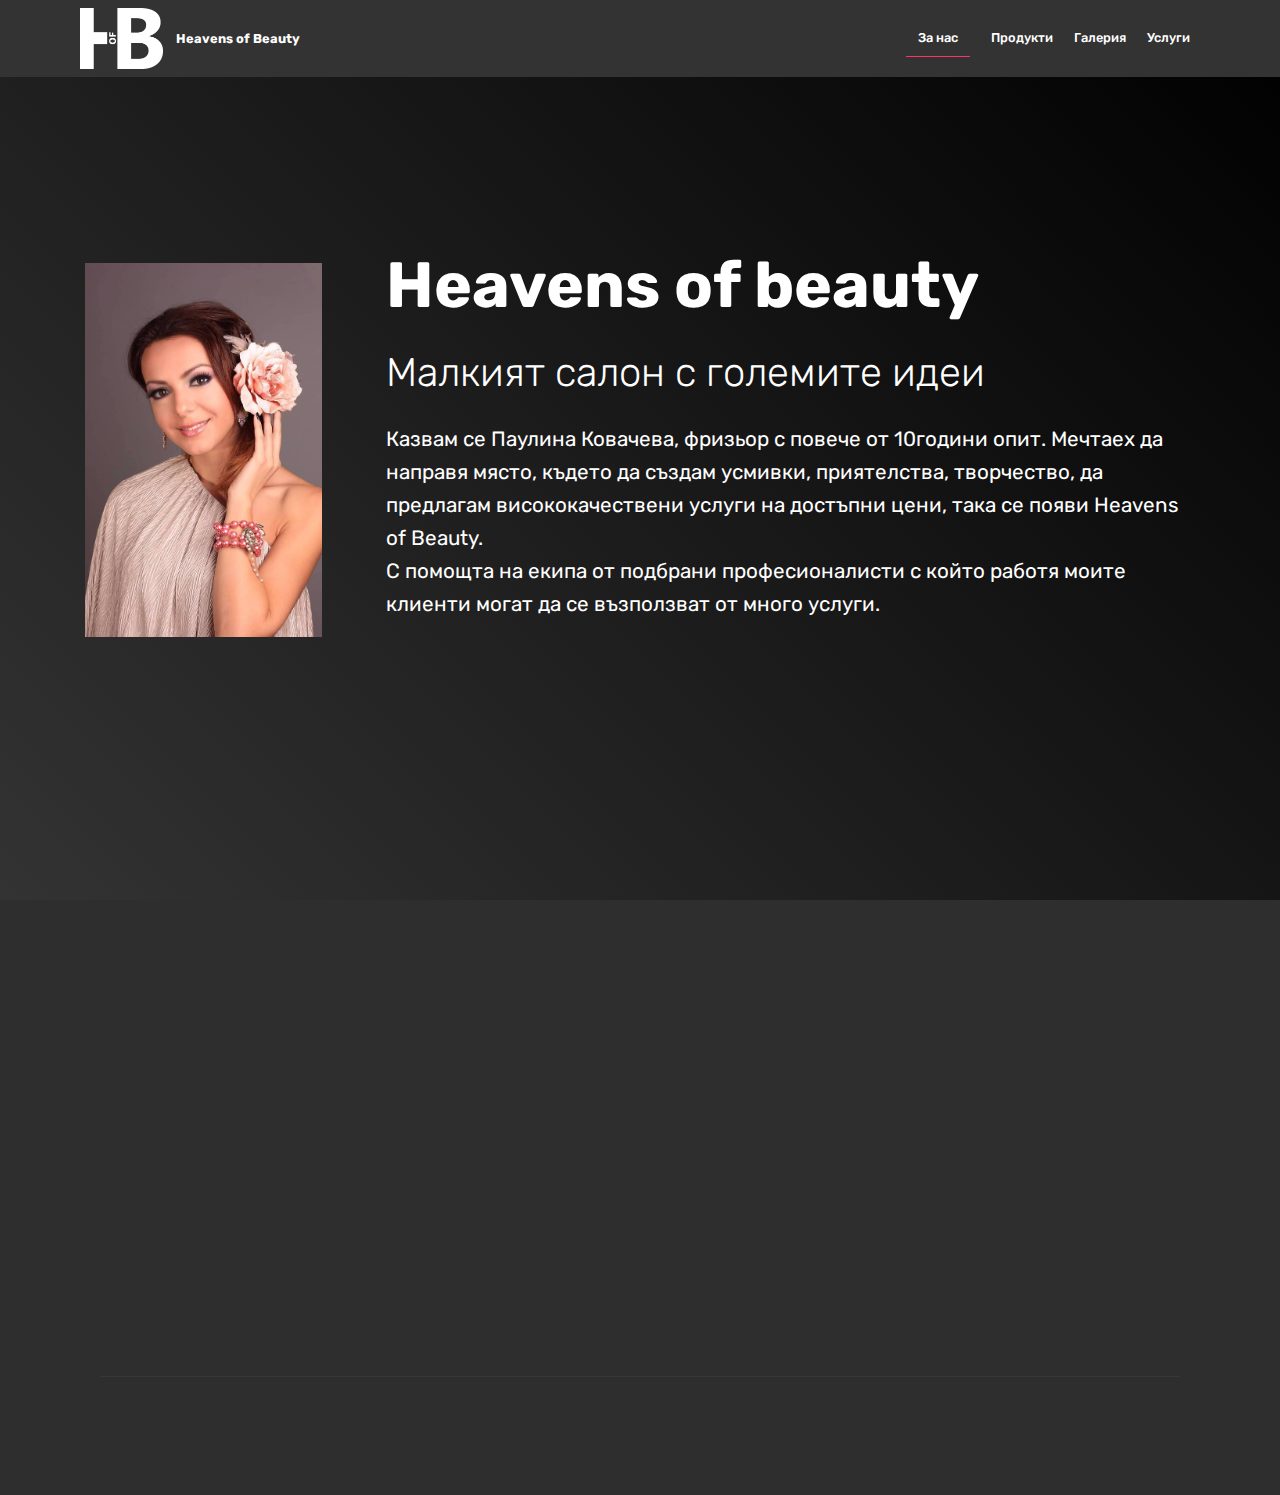
==== about.html @ b531a432 "init commit" ====
<!DOCTYPE html>
<html>

<head>
    <meta charset="UTF-8">
    <meta http-equiv="X-UA-Compatible" content="IE=edge">
    <meta name="generator">
    <meta name="viewport" content="width=device-width, initial-scale=1, minimum-scale=1">
    <link rel="shortcut icon" href="assets/images/heavensofbeautylogo2-166x121.png" type="image/x-icon">
    <meta name="description" content="">
    <title>About</title>
    <link rel="stylesheet" href="assets/web/assets/mobirise-icons/mobirise-icons.css">
    <link rel="stylesheet" href="assets/tether/tether.min.css">
    <link rel="stylesheet" href="assets/bootstrap/css/bootstrap.min.css">
    <link rel="stylesheet" href="assets/bootstrap/css/bootstrap-grid.min.css">
    <link rel="stylesheet" href="assets/bootstrap/css/bootstrap-reboot.min.css">
    <link rel="stylesheet" href="assets/socicon/css/styles.css">
    <link rel="stylesheet" href="assets/animatecss/animate.min.css">
    <link rel="stylesheet" href="assets/dropdown/css/style.css">
    <link rel="stylesheet" href="assets/theme/css/style.css">
    <link rel="stylesheet" href="assets/mobirise/css/mbr-additional.css" type="text/css">
    <script async src="https://www.googletagmanager.com/gtag/js?id=UA-112421525-2"></script>
    <script>
        window.dataLayer = window.dataLayer || [];
        function gtag() { dataLayer.push(arguments); }
        gtag('js', new Date());

        gtag('config', 'UA-112421525-2');
    </script>
</head>

<body>
    <section class="menu cid-qDr8Cx358A" once="menu" id="menu1-18">
        <nav
            class="navbar navbar-expand beta-menu navbar-dropdown align-items-center navbar-fixed-top navbar-toggleable-sm">
            <button class="navbar-toggler navbar-toggler-right" type="button" data-toggle="collapse"
                data-target="#navbarSupportedContent" aria-controls="navbarSupportedContent" aria-expanded="false"
                aria-label="Toggle navigation">
                <div class="hamburger">
                    <span></span>
                    <span></span>
                    <span></span>
                    <span></span>
                </div>
            </button>
            <div class="menu-logo">
                <div class="navbar-brand">
                    <span class="navbar-logo">
                        <a href="index.html">
                            <img src="assets/images/heavensofbeautylogo2-166x121.png" alt="Heavens of beauty LOGO"
                                title="Heavens of Beauty" style="height: 3.8rem;">
                        </a>
                    </span>
                    <span class="navbar-caption-wrap"><a class="navbar-caption text-white display-4"
                            href="index.html">Heavens of Beauty</a></span>
                </div>
            </div>
            <div class="collapse navbar-collapse" id="navbarSupportedContent">
                <ul class="navbar-nav nav-dropdown nav-right" data-app-modern-menu="true">
                    <li class="nav-item"><a class="nav-link link text-white display-4" href="about.html">За нас</a></li>
                    <li class="nav-item">
                        <a class="nav-link link text-white display-4" href="products.html">Продукти</a>
                    </li>
                    <li class="nav-item"><a class="nav-link link text-white display-4" href="gallery.html">Галерия</a>
                    </li>
                    <li class="nav-item"><a class="nav-link link text-white display-4" href="services.html">
                            Услуги</a></li>
                </ul>

            </div>
        </nav>
    </section>

    <section class="engine"></section>
    <section class="header3 cid-qKqOfe7Iew mbr-fullscreen" id="header3-1j">
        <div class="container">
            <div class="media-container-row">
                <div class="mbr-figure" style="width: 35%;">
                    <img src="assets/images/25592000-10210788479854953-861938571947743022-n-640x960.jpg" alt="Poly"
                        title="Poly">
                </div>

                <div class="media-content">
                    <h1 class="mbr-section-title mbr-white pb-3 mbr-fonts-style display-1" style="float: left;"><strong>Heavens of
                            beauty</strong></h1>
                    <h3 class="mbr-section-subtitle align-left mbr-white mbr-light pb-3 mbr-fonts-style display-2" style="float: left;">
                        Малкият салон с големите идеи</h3>
                    <div class="mbr-section-text mbr-white pb-3 " style="float: left;">
                        <p class="mbr-text mbr-fonts-style display-5">Казвам се Паулина Ковачева, фризьор с повече от
                            10години опит. Мечтаех да направя място, където да
                            създам усмивки, приятелства, творчество, да предлагам висококачествени услуги на достъпни
                            цени,
                            така се появи Heavens of Beauty. <br>С помощта на екипа от подбрани професионалисти с който
                            работя
                            моите клиенти могат да се възползват от много услуги.</p>
                    </div>
                </div>
            </div>
        </div>
    </section>

    <section class="cid-qLe5Yvnzd5" id="footer2-1w">
        <div class="container">
            <div class="media-container-row content mbr-white">
                <div class="col-12 col-md-3 mbr-fonts-style display-7">
                    <div class="mb-3 img-logo">
                        <a href="index.html">
                            <img src="assets/images/heavensofbeautylogo2-264x193.png" alt="Heavens of beauty LOGO"
                                title="">
                        </a>
                    </div>
                    <p class="mbr-text" style="padding-top: 13px"><a href="index.html" class="text-white">Heavens of
                            Beauty</a><br>
                        <a href="about.html" class="text-white">За нас </a>
                        <br><a href="services.html" class="text-white">Услуги
                        </a><br><a href="products.html" class="text-white">Продукти</a><br></p>
                </div>
                <div class="col-12 col-md-3 mbr-fonts-style display-7">
                    <p class="mbr-text">Адрес
                        <br>
                        <br>бул. Овча Купел 27
                        <br>1618 София
                        <br>България
                        <br><br>Контакти
                        <br> 088 474 4593 - маникюр
                        <br>088 600 1909 - фризьор<br><br></p>
                </div>
                <div class="col-12 col-md-6">
                    <div class="google-map">
                        <iframe frameborder="0" style="border:0"
                            src="https://www.google.com/maps/embed/v1/place?key=AIzaSyA0Dx_boXQiwvdz8sJHoYeZNVTdoWONYkU&amp;q=place_id:EkfQsdGD0LsuIOKAntCe0LLRh9CwINC60YPQv9C10LvigJwgMjcsIDE2MTgg0KHQvtGE0LjRjywg0JHRitC70LPQsNGA0LjRjw"
                            allowfullscreen=""></iframe>
                    </div>
                </div>
            </div>
            <div class="footer-lower">
                <div class="media-container-row">
                    <div class="col-sm-12">
                        <hr>
                    </div>
                </div>
                <div class="media-container-row mbr-white">
                    <div class="col-sm-6 copyright">
                        <p class="mbr-text mbr-fonts-style display-7">© Copyright 2018 Heavens of Beauty - Всички права
                            запазени</p>
                    </div>
                    <div class="col-md-6">
                        <div class="social-list align-right">
                            <div class="soc-item">
                                <a href="https://www.facebook.com/Heavens-of-beauty-296282574215338/" target="_blank">
                                    <span class="mbr-iconfont mbr-iconfont-social socicon-facebook socicon"></span>
                                </a>
                            </div>
                        </div>
                    </div>
                </div>
            </div>
        </div>
    </section>

    <script src="assets/web/assets/jquery/jquery.min.js"></script>
    <!-- <script src="assets/popper/popper.min.js"></script>
    <script src="assets/tether/tether.min.js"></script> -->
    <script src="assets/bootstrap/js/bootstrap.min.js"></script>
    <!-- <script src="assets/smoothscroll/smooth-scroll.js"></script> -->
    <script src="assets/touchswipe/jquery.touch-swipe.min.js"></script>
    <!-- <script src="assets/viewportchecker/jquery.viewportchecker.js"></script> -->
    <!-- <script src="assets/dropdown/js/script.min.js"></script> -->
    <script src="assets/theme/js/script.js"></script>

    <div id="scrollToTop" class="scrollToTop mbr-arrow-up"><a style="text-align: center;"><i></i></a></div>
    <input name="animation" type="hidden">
</body>

</html>
---- assets/web/assets/mobirise-icons/mobirise-icons.css ----
@font-face {
  font-family: 'MobiriseIcons';
  src:  url('mobirise-icons.eot?spat4u');
  src:  url('mobirise-icons.eot?spat4u#iefix') format('embedded-opentype'),
    url('mobirise-icons.ttf?spat4u') format('truetype'),
    url('mobirise-icons.woff?spat4u') format('woff'),
    url('mobirise-icons.svg?spat4u#MobiriseIcons') format('svg');
  font-weight: normal;
  font-style: normal;
}

[class^="mbri-"], [class*=" mbri-"] {
  /* use !important to prevent issues with browser extensions that change fonts */
  font-family: MobiriseIcons !important;
  speak: none;
  font-style: normal;
  font-weight: normal;
  font-variant: normal;
  text-transform: none;
  line-height: 1;

  /* Better Font Rendering =========== */
  -webkit-font-smoothing: antialiased;
  -moz-osx-font-smoothing: grayscale;
}

.mbri-add-submenu:before {
  content: "\e900";
}
.mbri-alert:before {
  content: "\e901";
}
.mbri-align-center:before {
  content: "\e902";
}
.mbri-align-justify:before {
  content: "\e903";
}
.mbri-align-left:before {
  content: "\e904";
}
.mbri-align-right:before {
  content: "\e905";
}
.mbri-android:before {
  content: "\e906";
}
.mbri-apple:before {
  content: "\e907";
}
.mbri-arrow-down:before {
  content: "\e908";
}
.mbri-arrow-next:before {
  content: "\e909";
}
.mbri-arrow-prev:before {
  content: "\e90a";
}
.mbri-arrow-up:before {
  content: "\e90b";
}
.mbri-bold:before {
  content: "\e90c";
}
.mbri-bookmark:before {
  content: "\e90d";
}
.mbri-bootstrap:before {
  content: "\e90e";
}
.mbri-briefcase:before {
  content: "\e90f";
}
.mbri-browse:before {
  content: "\e910";
}
.mbri-bulleted-list:before {
  content: "\e911";
}
.mbri-calendar:before {
  content: "\e912";
}
.mbri-camera:before {
  content: "\e913";
}
.mbri-cart-add:before {
  content: "\e914";
}
.mbri-cart-full:before {
  content: "\e915";
}
.mbri-cash:before {
  content: "\e916";
}
.mbri-change-style:before {
  content: "\e917";
}
.mbri-chat:before {
  content: "\e918";
}
.mbri-clock:before {
  content: "\e919";
}
.mbri-close:before {
  content: "\e91a";
}
.mbri-cloud:before {
  content: "\e91b";
}
.mbri-code:before {
  content: "\e91c";
}
.mbri-contact-form:before {
  content: "\e91d";
}
.mbri-credit-card:before {
  content: "\e91e";
}
.mbri-cursor-click:before {
  content: "\e91f";
}
.mbri-cust-feedback:before {
  content: "\e920";
}
.mbri-database:before {
  content: "\e921";
}
.mbri-delivery:before {
  content: "\e922";
}
.mbri-desktop:before {
  content: "\e923";
}
.mbri-devices:before {
  content: "\e924";
}
.mbri-down:before {
  content: "\e925";
}
.mbri-download:before {
  content: "\e989";
}
.mbri-drag-n-drop:before {
  content: "\e927";
}
.mbri-drag-n-drop2:before {
  content: "\e928";
}
.mbri-edit:before {
  content: "\e929";
}
.mbri-edit2:before {
  content: "\e92a";
}
.mbri-error:before {
  content: "\e92b";
}
.mbri-extension:before {
  content: "\e92c";
}
.mbri-features:before {
  content: "\e92d";
}
.mbri-file:before {
  content: "\e92e";
}
.mbri-flag:before {
  content: "\e92f";
}
.mbri-folder:before {
  content: "\e930";
}
.mbri-gift:before {
  content: "\e931";
}
.mbri-github:before {
  content: "\e932";
}
.mbri-globe:before {
  content: "\e933";
}
.mbri-globe-2:before {
  content: "\e934";
}
.mbri-growing-chart:before {
  content: "\e935";
}
.mbri-hearth:before {
  content: "\e936";
}
.mbri-help:before {
  content: "\e937";
}
.mbri-home:before {
  content: "\e938";
}
.mbri-hot-cup:before {
  content: "\e939";
}
.mbri-idea:before {
  content: "\e93a";
}
.mbri-image-gallery:before {
  content: "\e93b";
}
.mbri-image-slider:before {
  content: "\e93c";
}
.mbri-info:before {
  content: "\e93d";
}
.mbri-italic:before {
  content: "\e93e";
}
.mbri-key:before {
  content: "\e93f";
}
.mbri-laptop:before {
  content: "\e940";
}
.mbri-layers:before {
  content: "\e941";
}
.mbri-left-right:before {
  content: "\e942";
}
.mbri-left:before {
  content: "\e943";
}
.mbri-letter:before {
  content: "\e944";
}
.mbri-like:before {
  content: "\e945";
}
.mbri-link:before {
  content: "\e946";
}
.mbri-lock:before {
  content: "\e947";
}
.mbri-login:before {
  content: "\e948";
}
.mbri-logout:before {
  content: "\e949";
}
.mbri-magic-stick:before {
  content: "\e94a";
}
.mbri-map-pin:before {
  content: "\e94b";
}
.mbri-menu:before {
  content: "\e94c";
}
.mbri-mobile:before {
  content: "\e94d";
}
.mbri-mobile2:before {
  content: "\e94e";
}
.mbri-mobirise:before {
  content: "\e94f";
}
.mbri-more-horizontal:before {
  content: "\e950";
}
.mbri-more-vertical:before {
  content: "\e951";
}
.mbri-music:before {
  content: "\e952";
}
.mbri-new-file:before {
  content: "\e953";
}
.mbri-numbered-list:before {
  content: "\e954";
}
.mbri-opened-folder:before {
  content: "\e955";
}
.mbri-pages:before {
  content: "\e956";
}
.mbri-paper-plane:before {
  content: "\e957";
}
.mbri-paperclip:before {
  content: "\e958";
}
.mbri-photo:before {
  content: "\e959";
}
.mbri-photos:before {
  content: "\e95a";
}
.mbri-pin:before {
  content: "\e95b";
}
.mbri-play:before {
  content: "\e95c";
}
.mbri-plus:before {
  content: "\e95d";
}
.mbri-preview:before {
  content: "\e95e";
}
.mbri-print:before {
  content: "\e95f";
}
.mbri-protect:before {
  content: "\e960";
}
.mbri-question:before {
  content: "\e961";
}
.mbri-quote-left:before {
  content: "\e962";
}
.mbri-quote-right:before {
  content: "\e963";
}
.mbri-refresh:before {
  content: "\e964";
}
.mbri-responsive:before {
  content: "\e965";
}
.mbri-right:before {
  content: "\e966";
}
.mbri-rocket:before {
  content: "\e967";
}
.mbri-sad-face:before {
  content: "\e968";
}
.mbri-sale:before {
  content: "\e969";
}
.mbri-save:before {
  content: "\e96a";
}
.mbri-search:before {
  content: "\e96b";
}
.mbri-setting:before {
  content: "\e96c";
}
.mbri-setting2:before {
  content: "\e96d";
}
.mbri-setting3:before {
  content: "\e96e";
}
.mbri-share:before {
  content: "\e96f";
}
.mbri-shopping-bag:before {
  content: "\e970";
}
.mbri-shopping-basket:before {
  content: "\e971";
}
.mbri-shopping-cart:before {
  content: "\e972";
}
.mbri-sites:before {
  content: "\e973";
}
.mbri-smile-face:before {
  content: "\e974";
}
.mbri-speed:before {
  content: "\e975";
}
.mbri-star:before {
  content: "\e976";
}
.mbri-success:before {
  content: "\e977";
}
.mbri-sun:before {
  content: "\e978";
}
.mbri-sun2:before {
  content: "\e979";
}
.mbri-tablet:before {
  content: "\e97a";
}
.mbri-tablet-vertical:before {
  content: "\e97b";
}
.mbri-target:before {
  content: "\e97c";
}
.mbri-timer:before {
  content: "\e97d";
}
.mbri-to-ftp:before {
  content: "\e97e";
}
.mbri-to-local-drive:before {
  content: "\e97f";
}
.mbri-touch-swipe:before {
  content: "\e980";
}
.mbri-touch:before {
  content: "\e981";
}
.mbri-trash:before {
  content: "\e982";
}
.mbri-underline:before {
  content: "\e983";
}
.mbri-unlink:before {
  content: "\e984";
}
.mbri-unlock:before {
  content: "\e985";
}
.mbri-up-down:before {
  content: "\e986";
}
.mbri-up:before {
  content: "\e987";
}
.mbri-update:before {
  content: "\e988";
}
.mbri-upload:before {
 content: "\e926"; 
}
.mbri-user:before {
  content: "\e98a";
}
.mbri-user2:before {
  content: "\e98b";
}
.mbri-users:before {
  content: "\e98c";
}
.mbri-video:before {
  content: "\e98d";
}
.mbri-video-play:before {
  content: "\e98e";
}
.mbri-watch:before {
  content: "\e98f";
}
.mbri-website-theme:before {
  content: "\e990";
}
.mbri-wifi:before {
  content: "\e991";
}
.mbri-windows:before {
  content: "\e992";
}
.mbri-zoom-out:before {
  content: "\e993";
}
.mbri-redo:before {
  content: "\e994";
}
.mbri-undo:before {
  content: "\e995";
}
---- assets/socicon/css/styles.css ----
@charset "UTF-8";

@font-face {
  font-family: "socicon";
  src:url("../fonts/socicon.eot");
  src:url("../fonts/socicon.eot?#iefix") format("embedded-opentype"),
    url("../fonts/socicon.woff") format("woff"),
    url("../fonts/socicon.ttf") format("truetype"),
    url("../fonts/socicon.svg#socicon") format("svg");
  font-weight: normal;
  font-style: normal;

}

[data-icon]:before {
  font-family: "socicon" !important;
  content: attr(data-icon);
  font-style: normal !important;
  font-weight: normal !important;
  font-variant: normal !important;
  text-transform: none !important;
  speak: none;
  line-height: 1;
  -webkit-font-smoothing: antialiased;
  -moz-osx-font-smoothing: grayscale;
}

[class^="socicon-"]:before,
[class*=" socicon-"]:before {
  font-family: "socicon" !important;
  font-style: normal !important;
  font-weight: normal !important;
  font-variant: normal !important;
  text-transform: none !important;
  speak: none;
  line-height: 1;
  -webkit-font-smoothing: antialiased;
  -moz-osx-font-smoothing: grayscale;
}

.socicon-modelmayhem:before {
  content: "\e000";
}
.socicon-mixcloud:before {
  content: "\e001";
}
.socicon-drupal:before {
  content: "\e002";
}
.socicon-swarm:before {
  content: "\e003";
}
.socicon-istock:before {
  content: "\e004";
}
.socicon-yammer:before {
  content: "\e005";
}
.socicon-ello:before {
  content: "\e006";
}
.socicon-stackoverflow:before {
  content: "\e007";
}
.socicon-persona:before {
  content: "\e008";
}
.socicon-triplej:before {
  content: "\e009";
}
.socicon-houzz:before {
  content: "\e00a";
}
.socicon-rss:before {
  content: "\e00b";
}
.socicon-paypal:before {
  content: "\e00c";
}
.socicon-odnoklassniki:before {
  content: "\e00d";
}
.socicon-airbnb:before {
  content: "\e00e";
}
.socicon-periscope:before {
  content: "\e00f";
}
.socicon-outlook:before {
  content: "\e010";
}
.socicon-coderwall:before {
  content: "\e011";
}
.socicon-tripadvisor:before {
  content: "\e012";
}
.socicon-appnet:before {
  content: "\e013";
}
.socicon-goodreads:before {
  content: "\e014";
}
.socicon-tripit:before {
  content: "\e015";
}
.socicon-lanyrd:before {
  content: "\e016";
}
.socicon-slideshare:before {
  content: "\e017";
}
.socicon-buffer:before {
  content: "\e018";
}
.socicon-disqus:before {
  content: "\e019";
}
.socicon-vkontakte:before {
  content: "\e01a";
}
.socicon-whatsapp:before {
  content: "\e01b";
}
.socicon-patreon:before {
  content: "\e01c";
}
.socicon-storehouse:before {
  content: "\e01d";
}
.socicon-pocket:before {
  content: "\e01e";
}
.socicon-mail:before {
  content: "\e01f";
}
.socicon-blogger:before {
  content: "\e020";
}
.socicon-technorati:before {
  content: "\e021";
}
.socicon-reddit:before {
  content: "\e022";
}
.socicon-dribbble:before {
  content: "\e023";
}
.socicon-stumbleupon:before {
  content: "\e024";
}
.socicon-digg:before {
  content: "\e025";
}
.socicon-envato:before {
  content: "\e026";
}
.socicon-behance:before {
  content: "\e027";
}
.socicon-delicious:before {
  content: "\e028";
}
.socicon-deviantart:before {
  content: "\e029";
}
.socicon-forrst:before {
  content: "\e02a";
}
.socicon-play:before {
  content: "\e02b";
}
.socicon-zerply:before {
  content: "\e02c";
}
.socicon-wikipedia:before {
  content: "\e02d";
}
.socicon-apple:before {
  content: "\e02e";
}
.socicon-flattr:before {
  content: "\e02f";
}
.socicon-github:before {
  content: "\e030";
}
.socicon-renren:before {
  content: "\e031";
}
.socicon-friendfeed:before {
  content: "\e032";
}
.socicon-newsvine:before {
  content: "\e033";
}
.socicon-identica:before {
  content: "\e034";
}
.socicon-bebo:before {
  content: "\e035";
}
.socicon-zynga:before {
  content: "\e036";
}
.socicon-steam:before {
  content: "\e037";
}
.socicon-xbox:before {
  content: "\e038";
}
.socicon-windows:before {
  content: "\e039";
}
.socicon-qq:before {
  content: "\e03a";
}
.socicon-douban:before {
  content: "\e03b";
}
.socicon-meetup:before {
  content: "\e03c";
}
.socicon-playstation:before {
  content: "\e03d";
}
.socicon-android:before {
  content: "\e03e";
}
.socicon-snapchat:before {
  content: "\e03f";
}
.socicon-twitter:before {
  content: "\e040";
}
.socicon-facebook:before {
  content: "\e041";
}
.socicon-googleplus:before {
  content: "\e042";
}
.socicon-pinterest:before {
  content: "\e043";
}
.socicon-foursquare:before {
  content: "\e044";
}
.socicon-yahoo:before {
  content: "\e045";
}
.socicon-skype:before {
  content: "\e046";
}
.socicon-yelp:before {
  content: "\e047";
}
.socicon-feedburner:before {
  content: "\e048";
}
.socicon-linkedin:before {
  content: "\e049";
}
.socicon-viadeo:before {
  content: "\e04a";
}
.socicon-xing:before {
  content: "\e04b";
}
.socicon-myspace:before {
  content: "\e04c";
}
.socicon-soundcloud:before {
  content: "\e04d";
}
.socicon-spotify:before {
  content: "\e04e";
}
.socicon-grooveshark:before {
  content: "\e04f";
}
.socicon-lastfm:before {
  content: "\e050";
}
.socicon-youtube:before {
  content: "\e051";
}
.socicon-vimeo:before {
  content: "\e052";
}
.socicon-dailymotion:before {
  content: "\e053";
}
.socicon-vine:before {
  content: "\e054";
}
.socicon-flickr:before {
  content: "\e055";
}
.socicon-500px:before {
  content: "\e056";
}
.socicon-wordpress:before {
  content: "\e058";
}
.socicon-tumblr:before {
  content: "\e059";
}
.socicon-twitch:before {
  content: "\e05a";
}
.socicon-8tracks:before {
  content: "\e05b";
}
.socicon-amazon:before {
  content: "\e05c";
}
.socicon-icq:before {
  content: "\e05d";
}
.socicon-smugmug:before {
  content: "\e05e";
}
.socicon-ravelry:before {
  content: "\e05f";
}
.socicon-weibo:before {
  content: "\e060";
}
.socicon-baidu:before {
  content: "\e061";
}
.socicon-angellist:before {
  content: "\e062";
}
.socicon-ebay:before {
  content: "\e063";
}
.socicon-imdb:before {
  content: "\e064";
}
.socicon-stayfriends:before {
  content: "\e065";
}
.socicon-residentadvisor:before {
  content: "\e066";
}
.socicon-google:before {
  content: "\e067";
}
.socicon-yandex:before {
  content: "\e068";
}
.socicon-sharethis:before {
  content: "\e069";
}
.socicon-bandcamp:before {
  content: "\e06a";
}
.socicon-itunes:before {
  content: "\e06b";
}
.socicon-deezer:before {
  content: "\e06c";
}
.socicon-telegram:before {
  content: "\e06e";
}
.socicon-openid:before {
  content: "\e06f";
}
.socicon-amplement:before {
  content: "\e070";
}
.socicon-viber:before {
  content: "\e071";
}
.socicon-zomato:before {
  content: "\e072";
}
.socicon-draugiem:before {
  content: "\e074";
}
.socicon-endomodo:before {
  content: "\e075";
}
.socicon-filmweb:before {
  content: "\e076";
}
.socicon-stackexchange:before {
  content: "\e077";
}
.socicon-wykop:before {
  content: "\e078";
}
.socicon-teamspeak:before {
  content: "\e079";
}
.socicon-teamviewer:before {
  content: "\e07a";
}
.socicon-ventrilo:before {
  content: "\e07b";
}
.socicon-younow:before {
  content: "\e07c";
}
.socicon-raidcall:before {
  content: "\e07d";
}
.socicon-mumble:before {
  content: "\e07e";
}
.socicon-medium:before {
  content: "\e06d";
}
.socicon-bebee:before {
  content: "\e07f";
}
.socicon-hitbox:before {
  content: "\e080";
}
.socicon-reverbnation:before {
  content: "\e081";
}
.socicon-formulr:before {
  content: "\e082";
}
.socicon-instagram:before {
  content: "\e057";
}
.socicon-battlenet:before {
  content: "\e083";
}
.socicon-chrome:before {
  content: "\e084";
}
.socicon-discord:before {
  content: "\e086";
}
.socicon-issuu:before {
  content: "\e087";
}
.socicon-macos:before {
  content: "\e088";
}
.socicon-firefox:before {
  content: "\e089";
}
.socicon-opera:before {
  content: "\e08d";
}
.socicon-keybase:before {
  content: "\e090";
}
.socicon-alliance:before {
  content: "\e091";
}
.socicon-livejournal:before {
  content: "\e092";
}
.socicon-googlephotos:before {
  content: "\e093";
}
.socicon-horde:before {
  content: "\e094";
}
.socicon-etsy:before {
  content: "\e095";
}
.socicon-zapier:before {
  content: "\e096";
}
.socicon-google-scholar:before {
  content: "\e097";
}
.socicon-researchgate:before {
  content: "\e098";
}
.socicon-wechat:before {
  content: "\e099";
}
.socicon-strava:before {
  content: "\e09a";
}
.socicon-line:before {
  content: "\e09b";
}
.socicon-lyft:before {
  content: "\e09c";
}
.socicon-uber:before {
  content: "\e09d";
}
.socicon-songkick:before {
  content: "\e09e";
}
.socicon-viewbug:before {
  content: "\e09f";
}
.socicon-googlegroups:before {
  content: "\e0a0";
}
.socicon-quora:before {
  content: "\e073";
}
.socicon-diablo:before {
  content: "\e085";
}
.socicon-blizzard:before {
  content: "\e0a1";
}
.socicon-hearthstone:before {
  content: "\e08b";
}
.socicon-heroes:before {
  content: "\e08a";
}
.socicon-overwatch:before {
  content: "\e08c";
}
.socicon-warcraft:before {
  content: "\e08e";
}
.socicon-starcraft:before {
  content: "\e08f";
}
.socicon-beam:before {
  content: "\e0a2";
}
.socicon-curse:before {
  content: "\e0a3";
}
.socicon-player:before {
  content: "\e0a4";
}
.socicon-streamjar:before {
  content: "\e0a5";
}
.socicon-nintendo:before {
  content: "\e0a6";
}
.socicon-hellocoton:before {
  content: "\e0a7";
}

.img-logo a img {
    height: 6rem;
}
---- assets/dropdown/css/style.css ----
.navbar-dropdown {
  left: 0;
  padding: 0;
  position: absolute;
  right: 0;
  top: 0;
  transition: all 0.45s ease;
  z-index: 1030;
  background: #282828; }
  .navbar-dropdown .navbar-logo {
    margin-right: 0.8rem;
    transition: margin 0.3s ease-in-out;
    vertical-align: middle; }
    .navbar-dropdown .navbar-logo img {
      height: 3.125rem;
      transition: all 0.3s ease-in-out; }
    .navbar-dropdown .navbar-logo.mbr-iconfont {
      font-size: 3.125rem;
      line-height: 3.125rem; }
  .navbar-dropdown .navbar-caption {
    font-weight: 700;
    white-space: normal;
    vertical-align: -4px;
    line-height: 3.125rem !important; }
    .navbar-dropdown .navbar-caption, .navbar-dropdown .navbar-caption:hover {
      color: inherit;
      text-decoration: none; }
  .navbar-dropdown .mbr-iconfont + .navbar-caption {
    vertical-align: -1px; }
  .navbar-dropdown.navbar-fixed-top {
    position: fixed; }
  .navbar-dropdown .navbar-brand span {
    vertical-align: -4px; }
  .navbar-dropdown.bg-color.transparent {
    background: none; }
  .navbar-dropdown.navbar-short .navbar-brand {
    padding: 0.625rem 0; }
    .navbar-dropdown.navbar-short .navbar-brand span {
      vertical-align: -1px; }
  .navbar-dropdown.navbar-short .navbar-caption {
    line-height: 2.375rem !important;
    vertical-align: -2px; }
  .navbar-dropdown.navbar-short .navbar-logo {
    margin-right: 0.5rem; }
    .navbar-dropdown.navbar-short .navbar-logo img {
      height: 2.375rem; }
    .navbar-dropdown.navbar-short .navbar-logo.mbr-iconfont {
      font-size: 2.375rem;
      line-height: 2.375rem; }
  .navbar-dropdown.navbar-short .mbr-table-cell {
    height: 3.625rem; }
  .navbar-dropdown .navbar-close {
    left: 0.6875rem;
    position: fixed;
    top: 0.75rem;
    z-index: 1000; }
  .navbar-dropdown .hamburger-icon {
    content: "";
    display: inline-block;
    vertical-align: middle;
    width: 16px;
    -webkit-box-shadow: 0 -6px 0 1px #282828,0 0 0 1px #282828,0 6px 0 1px #282828;
    -moz-box-shadow: 0 -6px 0 1px #282828,0 0 0 1px #282828,0 6px 0 1px #282828;
    box-shadow: 0 -6px 0 1px #282828,0 0 0 1px #282828,0 6px 0 1px #282828; }

.dropdown-menu .dropdown-toggle[data-toggle="dropdown-submenu"]::after {
  border-bottom: 0.35em solid transparent;
  border-left: 0.35em solid;
  border-right: 0;
  border-top: 0.35em solid transparent;
  margin-left: 0.3rem; }

.dropdown-menu .dropdown-item:focus {
  outline: 0; }

.nav-dropdown {
  font-size: 0.75rem;
  font-weight: 500;
  height: auto !important; }
  .nav-dropdown .nav-btn {
    padding-left: 1rem; }
  .nav-dropdown .link {
    margin: .667em 1.667em;
    font-weight: 500;
    padding: 0;
    transition: color .2s ease-in-out; }
    .nav-dropdown .link.dropdown-toggle {
      margin-right: 2.583em; }
      .nav-dropdown .link.dropdown-toggle::after {
        margin-left: .25rem;
        border-top: 0.35em solid;
        border-right: 0.35em solid transparent;
        border-left: 0.35em solid transparent;
        border-bottom: 0; }
      .nav-dropdown .link.dropdown-toggle[aria-expanded="true"] {
        margin: 0;
        padding: 0.667em 3.263em  0.667em 1.667em; }
  .nav-dropdown .link::after,
  .nav-dropdown .dropdown-item::after {
    color: inherit; }
  .nav-dropdown .btn {
    font-size: 0.75rem;
    font-weight: 700;
    letter-spacing: 0;
    margin-bottom: 0;
    padding-left: 1.25rem;
    padding-right: 1.25rem; }
  .nav-dropdown .dropdown-menu {
    border-radius: 0;
    border: 0;
    left: 0;
    margin: 0;
    padding-bottom: 1.25rem;
    padding-top: 1.25rem;
    position: relative; }
  .nav-dropdown .dropdown-submenu {
    margin-left: 0.125rem;
    top: 0; }
  .nav-dropdown .dropdown-item {
    font-weight: 500;
    line-height: 2;
    padding: 0.3846em 4.615em 0.3846em 1.5385em;
    position: relative;
    transition: color .2s ease-in-out, background-color .2s ease-in-out; }
    .nav-dropdown .dropdown-item::after {
      margin-top: -0.3077em;
      position: absolute;
      right: 1.1538em;
      top: 50%; }
    .nav-dropdown .dropdown-item:focus, .nav-dropdown .dropdown-item:hover {
      background: none; }

@media (max-width: 767px) {
  .nav-dropdown.navbar-toggleable-sm {
    bottom: 0;
    display: none;
    left: 0;
    overflow-x: hidden;
    position: fixed;
    top: 0;
    transform: translateX(-100%);
    -ms-transform: translateX(-100%);
    -webkit-transform: translateX(-100%);
    width: 18.75rem;
    z-index: 999; } }
.nav-dropdown.navbar-toggleable-xl {
  bottom: 0;
  display: none;
  left: 0;
  overflow-x: hidden;
  position: fixed;
  top: 0;
  transform: translateX(-100%);
  -ms-transform: translateX(-100%);
  -webkit-transform: translateX(-100%);
  width: 18.75rem;
  z-index: 999; }

.nav-dropdown-sm {
  display: block !important;
  overflow-x: hidden;
  overflow: auto;
  padding-top: 3.875rem; }
  .nav-dropdown-sm::after {
    content: "";
    display: block;
    height: 3rem;
    width: 100%; }
  .nav-dropdown-sm.collapse.in ~ .navbar-close {
    display: block !important; }
  .nav-dropdown-sm.collapsing, .nav-dropdown-sm.collapse.in {
    transform: translateX(0);
    -ms-transform: translateX(0);
    -webkit-transform: translateX(0);
    transition: all 0.25s ease-out;
    -webkit-transition: all 0.25s ease-out;
    background: #282828; }
  .nav-dropdown-sm.collapsing[aria-expanded="false"] {
    transform: translateX(-100%);
    -ms-transform: translateX(-100%);
    -webkit-transform: translateX(-100%); }
  .nav-dropdown-sm .nav-item {
    display: block;
    margin-left: 0 !important;
    padding-left: 0; }
  .nav-dropdown-sm .link,
  .nav-dropdown-sm .dropdown-item {
    border-top: 1px dotted rgba(255, 255, 255, 0.1);
    font-size: 0.8125rem;
    line-height: 1.6;
    margin: 0 !important;
    padding: 0.875rem 2.4rem 0.875rem 1.5625rem !important;
    position: relative;
    white-space: normal; }
    .nav-dropdown-sm .link:focus, .nav-dropdown-sm .link:hover,
    .nav-dropdown-sm .dropdown-item:focus,
    .nav-dropdown-sm .dropdown-item:hover {
      background: rgba(0, 0, 0, 0.2) !important;
      color: #c0a375; }
  .nav-dropdown-sm .nav-btn {
    position: relative;
    padding: 1.5625rem 1.5625rem 0 1.5625rem; }
    .nav-dropdown-sm .nav-btn::before {
      border-top: 1px dotted rgba(255, 255, 255, 0.1);
      content: "";
      left: 0;
      position: absolute;
      top: 0;
      width: 100%; }
    .nav-dropdown-sm .nav-btn + .nav-btn {
      padding-top: 0.625rem; }
      .nav-dropdown-sm .nav-btn + .nav-btn::before {
        display: none; }
  .nav-dropdown-sm .btn {
    padding: 0.625rem 0; }
  .nav-dropdown-sm .dropdown-toggle[data-toggle="dropdown-submenu"]::after {
    margin-left: .25rem;
    border-top: 0.35em solid;
    border-right: 0.35em solid transparent;
    border-left: 0.35em solid transparent;
    border-bottom: 0; }
  .nav-dropdown-sm .dropdown-toggle[data-toggle="dropdown-submenu"][aria-expanded="true"]::after {
    border-top: 0;
    border-right: 0.35em solid transparent;
    border-left: 0.35em solid transparent;
    border-bottom: 0.35em solid; }
  .nav-dropdown-sm .dropdown-menu {
    margin: 0;
    padding: 0;
    position: relative;
    top: 0;
    left: 0;
    width: 100%;
    border: 0;
    float: none;
    border-radius: 0;
    background: none; }
  .nav-dropdown-sm .dropdown-submenu {
    left: 100%;
    margin-left: 0.125rem;
    margin-top: -1.25rem;
    top: 0; }

.navbar-toggleable-sm .nav-dropdown .dropdown-menu {
  position: absolute; }

.navbar-toggleable-sm .nav-dropdown .dropdown-submenu {
  left: 100%;
  margin-left: 0.125rem;
  margin-top: -1.25rem;
  top: 0; }

.navbar-toggleable-sm.opened .nav-dropdown .dropdown-menu {
  position: relative; }

.navbar-toggleable-sm.opened .nav-dropdown .dropdown-submenu {
  left: 0;
  margin-left: 00rem;
  margin-top: 0rem;
  top: 0; }

.is-builder .nav-dropdown.collapsing {
  transition: none !important; }

/*# sourceMappingURL=style.css.map */
---- assets/theme/css/style.css ----
/*!
 * Mobirise v4 theme (https://mobirise.com/)
 * Copyright 2017 Mobirise
 */
section {
  background-color: #eeeeee; }

section,
.container,
.container-fluid {
  position: relative;
  word-wrap: break-word; }

a.mbr-iconfont:hover {
  text-decoration: none; }

.article .lead p, .article .lead ul, .article .lead ol, .article .lead pre, .article .lead blockquote {
  margin-bottom: 0; }

a {
  font-style: normal;
  font-weight: 400;
  cursor: pointer; }
  a, a:hover {
    text-decoration: none; }

figure {
  margin-bottom: 0; }

body {
  color: #232323; }

h1, h2, h3, h4, h5, h6,
.h1, .h2, .h3, .h4, .h5, .h6,
.display-1, .display-2, .display-3, .display-4 {
  line-height: 1;
  word-break: break-word;
  word-wrap: break-word; }

b, strong {
  font-weight: bold; }

blockquote {
  padding: 10px 0 10px 20px;
  position: relative;
  border-left: 2px solid;
  border-color: #ff3366; }

input:-webkit-autofill, input:-webkit-autofill:hover, input:-webkit-autofill:focus, input:-webkit-autofill:active {
  transition-delay: 9999s;
  transition-property: background-color, color; }

textarea[type="hidden"] {
  display: none; }

body {
  position: relative; }

section {
  background-position: 50% 50%;
  background-repeat: no-repeat;
  background-size: cover; }
  section .mbr-background-video,
  section .mbr-background-video-preview {
    position: absolute;
    bottom: 0;
    left: 0;
    right: 0;
    top: 0; }

.hidden {
  visibility: hidden; }

.mbr-z-index20 {
  z-index: 20; }

/*! Base colors */
.mbr-white {
  color: #ffffff; }

.mbr-black {
  color: #000000; }

.mbr-bg-white {
  background-color: #ffffff; }

.mbr-bg-black {
  background-color: #000000; }

/*! Text-aligns */
.align-left {
  text-align: left; }

.align-center {
  text-align: center; }

.align-right {
  text-align: right; }

@media (max-width: 767px) {
  .align-left, .align-center, .align-right, .mbr-section-btn, .mbr-section-title {
    text-align: center; } }
/*! Font-weight  */
.mbr-light {
  font-weight: 300; }

.mbr-regular {
  font-weight: 400; }

.mbr-semibold {
  font-weight: 500; }

.mbr-bold {
  font-weight: 700; }

/*! Media  */
.media-size-item {
  -webkit-flex: 1 1 auto;
  -moz-flex: 1 1 auto;
  -ms-flex: 1 1 auto;
  -o-flex: 1 1 auto;
  flex: 1 1 auto; }

.media-content {
  -webkit-flex-basis: 100%;
  flex-basis: 100%; }

.media-container-row {
  display: -ms-flexbox;
  display: -webkit-flex;
  display: flex;
  -webkit-flex-direction: row;
  -ms-flex-direction: row;
  flex-direction: row;
  -webkit-flex-wrap: wrap;
  -ms-flex-wrap: wrap;
  flex-wrap: wrap;
  -webkit-justify-content: center;
  -ms-flex-pack: center;
  justify-content: center;
  -webkit-align-content: center;
  -ms-flex-line-pack: center;
  align-content: center;
  -webkit-align-items: start;
  -ms-flex-align: start;
  align-items: start; }
  .media-container-row .media-size-item {
    width: 400px; }

.media-container-column {
  display: -ms-flexbox;
  display: -webkit-flex;
  display: flex;
  -webkit-flex-direction: column;
  -ms-flex-direction: column;
  flex-direction: column;
  -webkit-flex-wrap: wrap;
  -ms-flex-wrap: wrap;
  flex-wrap: wrap;
  -webkit-justify-content: center;
  -ms-flex-pack: center;
  justify-content: center;
  -webkit-align-content: center;
  -ms-flex-line-pack: center;
  align-content: center;
  -webkit-align-items: stretch;
  -ms-flex-align: stretch;
  align-items: stretch; }
  .media-container-column > * {
    width: 100%; }

@media (min-width: 992px) {
  .media-container-row {
    -webkit-flex-wrap: nowrap;
    -ms-flex-wrap: nowrap;
    flex-wrap: nowrap; } }
figure {
  overflow: hidden; }

figure[mbr-media-size] {
  transition: width 0.1s; }

.mbr-figure img, .mbr-figure iframe {
  display: block;
  width: 100%; }

.card {
  background-color: transparent;
  border: none; }

.card-img {
  text-align: center;
  flex-shrink: 0; }

.media {
  max-width: 100%;
  margin: 0 auto; }

.mbr-figure {
  -ms-flex-item-align: center;
  -ms-grid-row-align: center;
  -webkit-align-self: center;
  align-self: center; }

.media-container > div {
  max-width: 100%; }

.mbr-figure img, .card-img img {
  width: 100%; }

@media (max-width: 991px) {
  .media-size-item {
    width: auto !important; }

  .media {
    width: auto; }

  .mbr-figure {
    width: 100% !important; } }
/*! Buttons */
.mbr-section-btn {
  margin-left: -.25rem;
  margin-right: -.25rem;
  font-size: 0; }

nav .mbr-section-btn {
  margin-left: 0rem;
  margin-right: 0rem; }

/*! Btn icon margin */
.btn .mbr-iconfont, .btn.btn-sm .mbr-iconfont {
  cursor: pointer;
  margin-right: 0.5rem; }

.btn.btn-md .mbr-iconfont, .btn.btn-md .mbr-iconfont {
  margin-right: 0.8rem; }

.mbr-regular {
  font-weight: 400; }

.mbr-semibold {
  font-weight: 500; }

.mbr-bold {
  font-weight: 700; }

[type="submit"] {
  -webkit-appearance: none; }

/*! Full-screen */
.mbr-fullscreen .mbr-overlay {
  min-height: 100vh; }

.mbr-fullscreen {
  display: flex;
  display: -webkit-flex;
  display: -moz-flex;
  display: -ms-flex;
  display: -o-flex;
  align-items: center;
  -webkit-align-items: center;
  min-height: 100vh;
  padding-top: 3rem;
  padding-bottom: 3rem; }

/*! Map */
.map {
  height: 25rem;
  position: relative; }
  .map iframe {
    width: 100%;
    height: 100%; }

/* Form */
.form-asterisk {
  font-family: initial;
  position: absolute;
  top: -2px;
  font-weight: normal; }

/*! Scroll to top arrow */
.mbr-arrow-up {
  bottom: 25px;
  right: 90px;
  position: fixed;
  text-align: right;
  z-index: 5000;
  color: #ffffff;
  font-size: 32px;
  transform: rotate(180deg);
  -webkit-transform: rotate(180deg); }

.mbr-arrow-up a {
  background: rgba(0, 0, 0, 0.2);
  border-radius: 3px;
  color: #fff;
  display: inline-block;
  height: 60px;
  width: 60px;
  outline-style: none !important;
  position: relative;
  text-decoration: none;
  transition: all .3s ease-in-out;
  cursor: pointer;
  text-align: center; }
  .mbr-arrow-up a:hover {
    background-color: rgba(0, 0, 0, 0.4); }
  .mbr-arrow-up a i {
    line-height: 60px; }

.mbr-arrow-up-icon {
  display: block;
  color: #fff; }

.mbr-arrow-up-icon::before {
  content: "\203a";
  display: inline-block;
  font-family: serif;
  font-size: 32px;
  line-height: 1;
  font-style: normal;
  position: relative;
  top: 6px;
  left: -4px;
  -webkit-transform: rotate(-90deg);
  transform: rotate(-90deg); }

/*! Arrow Down */
.mbr-arrow {
  position: absolute;
  bottom: 45px;
  left: 50%;
  width: 60px;
  height: 60px;
  cursor: pointer;
  background-color: rgba(80, 80, 80, 0.5);
  border-radius: 50%;
  -webkit-transform: translateX(-50%);
  transform: translateX(-50%); }
  .mbr-arrow > a {
    display: inline-block;
    text-decoration: none;
    outline-style: none;
    -webkit-animation: arrowdown 1.7s ease-in-out infinite;
    animation: arrowdown 1.7s ease-in-out infinite; }
    .mbr-arrow > a > i {
      position: absolute;
      top: -2px;
      left: 15px;
      font-size: 2rem; }

@keyframes arrowdown {
  0% {
    transform: translateY(0px);
    -webkit-transform: translateY(0px); }
  50% {
    transform: translateY(-5px);
    -webkit-transform: translateY(-5px); }
  100% {
    transform: translateY(0px);
    -webkit-transform: translateY(0px); } }
@-webkit-keyframes arrowdown {
  0% {
    transform: translateY(0px);
    -webkit-transform: translateY(0px); }
  50% {
    transform: translateY(-5px);
    -webkit-transform: translateY(-5px); }
  100% {
    transform: translateY(0px);
    -webkit-transform: translateY(0px); } }
@media (max-width: 500px) {
  .mbr-arrow-up {
    left: 50%;
    right: auto;
    transform: translateX(-50%) rotate(180deg);
    -webkit-transform: translateX(-50%) rotate(180deg); } }
/*Gradients animation*/
@keyframes gradient-animation {
  from {
    background-position: 0% 100%;
    animation-timing-function: ease-in-out; }
  to {
    background-position: 100% 0%;
    animation-timing-function: ease-in-out; } }
@-webkit-keyframes gradient-animation {
  from {
    background-position: 0% 100%;
    animation-timing-function: ease-in-out; }
  to {
    background-position: 100% 0%;
    animation-timing-function: ease-in-out; } }
.bg-gradient {
  background-size: 200% 200%;
  animation: gradient-animation 5s infinite alternate;
  -webkit-animation: gradient-animation 5s infinite alternate; }

.menu .navbar-brand {
  display: -webkit-flex; }
  .menu .navbar-brand span {
    display: flex;
    display: -webkit-flex; }
  .menu .navbar-brand .navbar-caption-wrap {
    display: -webkit-flex; }
  .menu .navbar-brand .navbar-logo img {
    display: -webkit-flex; }
@media (min-width: 768px) and (max-width: 991px) {
  .menu .navbar-toggleable-sm .navbar-nav {
    display: -webkit-box;
    display: -webkit-flex;
    display: -ms-flexbox; } }
@media (min-width: 992px) {
  .menu .navbar-nav.nav-dropdown {
    display: -webkit-flex; }
  .menu .navbar-toggleable-sm .navbar-collapse {
    display: -webkit-flex !important; } }

/*# sourceMappingURL=style.css.map */
.engine {
	position: absolute;
	text-indent: -2400px;
	text-align: center;
	padding: 0;
	top: 0;
	left: -2400px;
}

li.nav-item a.active {
    border-bottom: 1px solid #ff3366;
    padding: 12px !important;
}

@media (min-width: 360px) {
  .cid-qIG3Xbt76D {
    background-position: 90% 0;
  }
  .cid-qDr8zRUVOK {
    background-position: 35% 0%;
  }
  .cid-qInBmW2WKD {
    background-position: 20% 0%;
  }
  .cid-qIe0FllsH9 {
    background-position: 85% 0%;
  }
  .cid-qNO8IVN3Xe {
    background-position: 85% 0%;
  }
  .cid-qInXaiLfRo {
    background-position: 90% 0%;
  }
  .cid-qKqUpbwVAw {
    background-position: 10% 0%;
  }
  .cid-qIcEuRjHDy {
    background-position: 10% 0%;    
  }
}
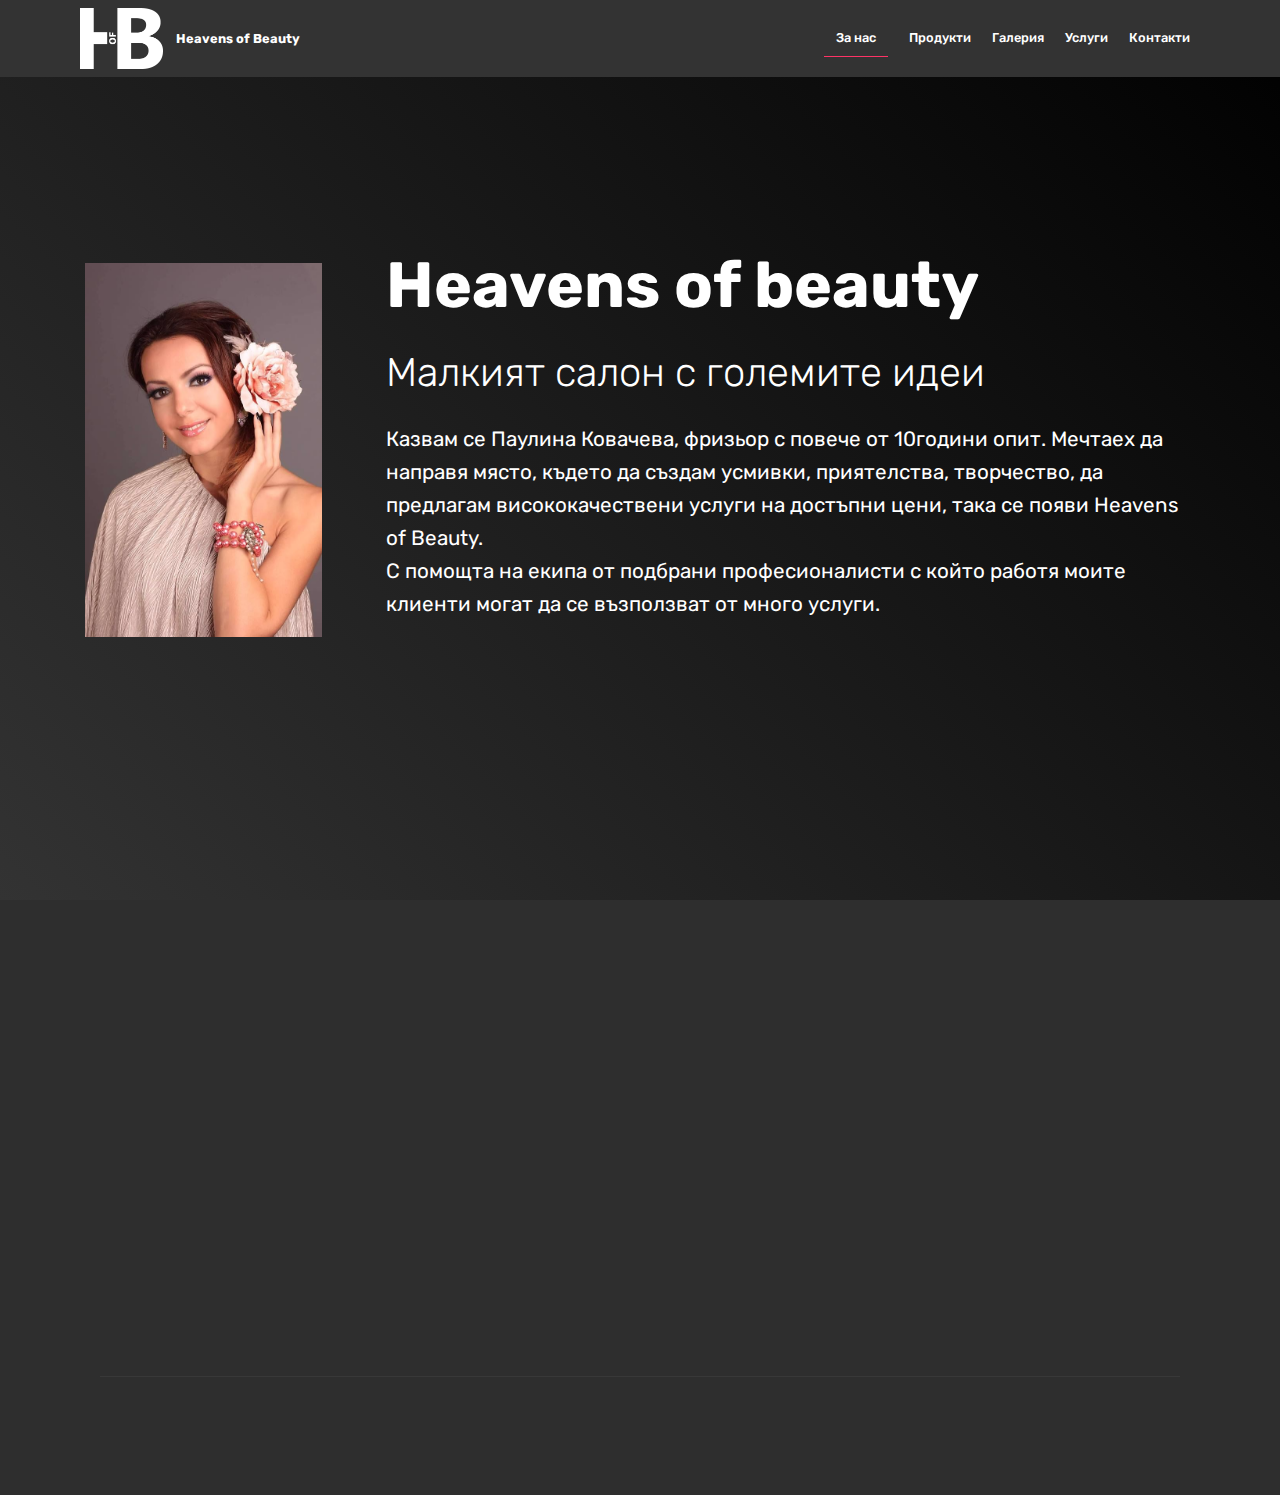
==== commit 328d729d: "Adding contacts page" ====
--- a/about.html
+++ b/about.html
@@ -65,6 +65,8 @@
                     </li>
                     <li class="nav-item"><a class="nav-link link text-white display-4" href="services.html">
                             Услуги</a></li>
+                    <li class="nav-item"><a class="nav-link link text-white display-4" href="contacts.html">
+                        Контакти</a></li>
                 </ul>
 
             </div>
@@ -112,8 +114,10 @@
                     <p class="mbr-text" style="padding-top: 13px"><a href="index.html" class="text-white">Heavens of
                             Beauty</a><br>
                         <a href="about.html" class="text-white">За нас </a>
-                        <br><a href="services.html" class="text-white">Услуги
-                        </a><br><a href="products.html" class="text-white">Продукти</a><br></p>
+                        <br><a href="services.html" class="text-white">Услуги</a>
+                        <br><a href="products.html" class="text-white">Продукти</a>
+                        <br><a href="contacts.html" class="text-white">Контакти</a><br>
+                    </p>
                 </div>
                 <div class="col-12 col-md-3 mbr-fonts-style display-7">
                     <p class="mbr-text">Адрес
